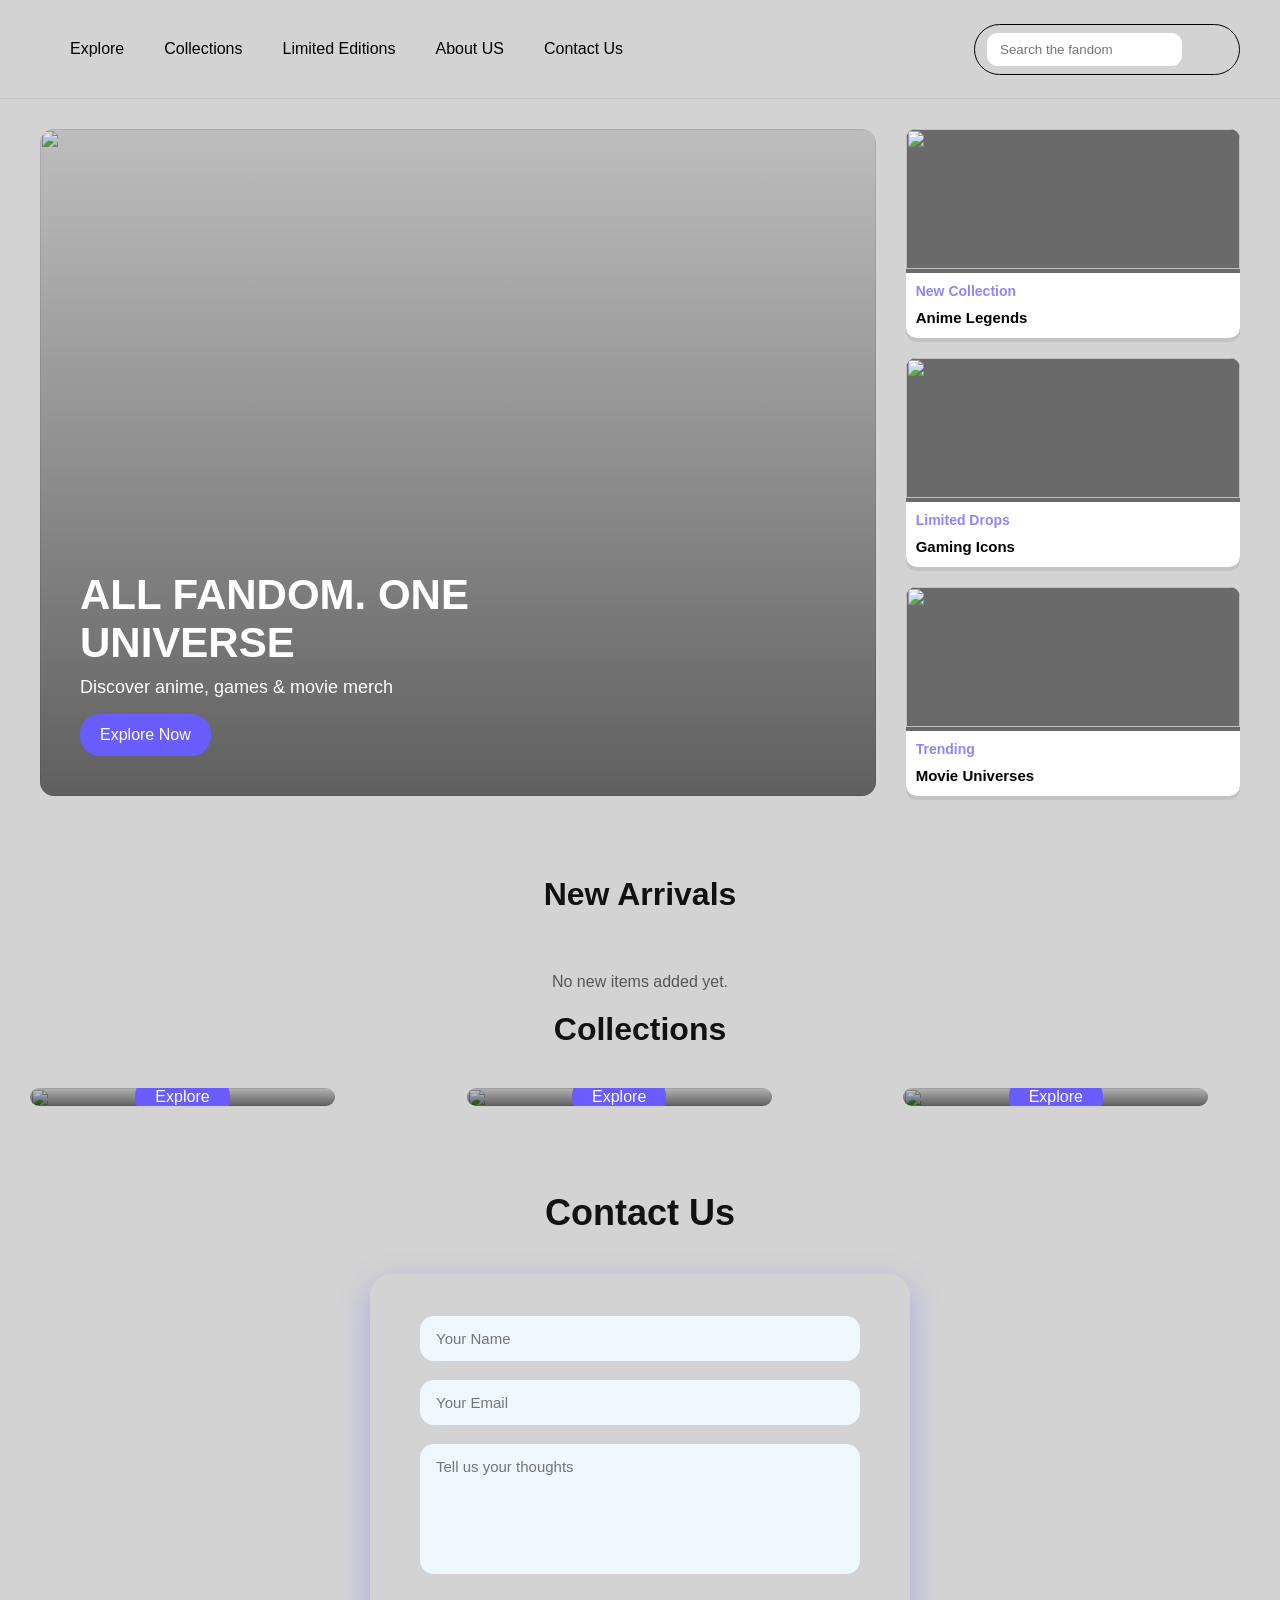
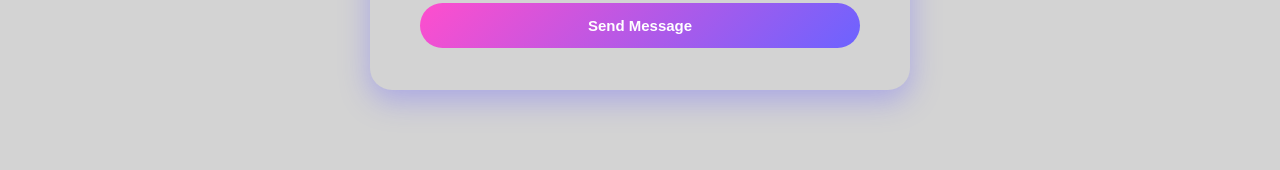
==== index.html @ d2908e81 "Add files via upload" ====
<!DOCTYPE html>
<html>
    <head>
        <link rel="stylesheet" href="CSS/style.css">
        <title>FandomVerse</title>
    </head>
    <body>
        <header class="navbar">
            <div class="navleft">
                <img src="RSC/IMGS/LOGO.png" alt="" class="logo">
                <nav>
                    <div class="navitem">
                        <a href="#">Explore</a>

                        <div class="dropdown">
                            <a href="Explore.html">All Merch</a>
                            <a href="Explore.html#popular-anime">🎌 Popular Animes</a>
                            <a href="Explore.html#popular-games-grid">🎮 Popular Games</a>
                            <a href="#">Random Fandom</a>
                            <a href="Explore.html#all-movies-grid">TV Shows & Movies</a>
                        </div>
                    </div>

                    <a href="#collections">Collections</a>
                    <a href="#">Limited Editions</a>
                    <a href="#">About US</a>
                    <a href="#contact">Contact Us</a>
                </nav>
            </div>

            <div class="navright">
                <input type="text" placeholder="Search the fandom">
                <img src="RSC/IMGS/CART.png" alt="" class="navicons">
                <img src="RSC/IMGS/HEARt.png" alt="" class="navicons">
                <img src="RSC/IMGS/LOGIN.png" alt="" class="navicons">
            </div>
        </header>

        <!---MAIN-->
        <main class="container">

            <!--Hero-->
            <section class="hero">
                <div class="slides">
                    <img src="RSC/IMGS/figures.png" class="slide active">
                    <img src="RSC/IMGS/ghost.jpg" class="slide">
                    <img src="RSC/IMGS/gekko.jpg" class="slide">
                    <img src="RSC/IMGS/SSD.png" class="slide">
                    <img src="RSC/IMGS/arcane.png" class="slide">
                    <img src="RSC/IMGS/animes.png" class="slide">
                </div>

                <div class="herotext">
                    <h1>ALL FANDOM. ONE UNIVERSE</h1>
                    <p>Discover anime, games & movie merch</p>
                    <button>Explore Now</button>
                </div>
            </section>

            <!--SIDE Collection-->
            <aside class="sidecontent">
                <div class="sidecard">
                    <img src="RSC/IMGS/ANIME.jpeg" alt="">
                    <h3>New Collection</h3>
                    <p>Anime Legends</p>
                </div>

                <div class="sidecard">
                    <img src="RSC/IMGS/GAME.png" alt="">
                    <h3>Limited Drops</h3>
                    <p>Gaming Icons</p>
                </div>

                <div class="sidecard">
                    <img src="RSC/IMGS/MOVIE.avif" alt="">
                    <h3>Trending</h3>
                    <p>Movie Universes</p>
                </div>
            </aside>
        </main>

        <section id="store-items" style="margin-top: 50px;">
    <h2 class="secttitle">New Arrivals</h2>
    
    <div class="slider-window">
        <div id="new-arrivals-container" class="arrival-track">
            </div>
    </div>
</section>

        <!--Collection-->
        <section id="collections" class="collectionssection">
            <h2 class="secttitle">Collections</h2>
            <div class="collectiongrid">
                <div class="collectioncard">
                    <img src="RSC/IMGS/MERCH.jpg" alt="">
                    <div class="collection-overlay"></div>
                    <div class="collection-content">
                        <h3>MERCH</h3>
                        <a href="#" class="explore-btn">Explore</a>
                    </div>
                </div>
                <div class="collectioncard">
                    <img src="RSC/IMGS/POSTER.jpg" alt="">
                    <div class="collection-overlay"></div>
                    <div class="collection-content">
                        <h3>POSTERS</h3>
                        <a href="#" class="explore-btn">Explore</a>
                    </div>
                </div>
                <div class="collectioncard">
                    <img src="RSC/IMGS/Figure.jpg" alt="">
                    <div class="collection-overlay"></div>
                    <div class="collection-content">
                        <h3>FIGURES</h3>
                    <a href="#" class="explore-btn">Explore</a>
                    </div>
                    
                </div>
            </div>
        </section>

        <!--Contact-->
        <section id="contact" class="contactsect">
            <h2>Contact Us</h2>

            <div class="contactbox">
                <form class="contactform">
                <input type="text" placeholder="Your Name" required/>
                <input type="email" placeholder="Your Email" required/>
                <textarea placeholder="Tell us your thoughts" required></textarea>
                <button type="submit">Send Message</button>
            </form>
            </div>
            
        </section>
        <script src="JS/script.js"></script>
    </body>
</html>
---- CSS/style.css ----
* {
    margin: 0;
    padding: 0;
    box-sizing: border-box;
    font-family: Arial, Helvetica, sans-serif;
}
html {
  scroll-behavior: smooth;
}
nav{
    display: flex;
    gap: 20px;
}
.navitem{
    position: relative;
}
.dropdown{
    position: absolute;
    top: 120%;
    left: 0;
    border-radius: 12px;
    padding: 10px 0;
    min-width: 220px;

    opacity: 0;
    visibility: hidden;
    transform: translateY(10px);

    transition: all 0.25s ease;
    box-shadow: 0 10px 30px rgba(0,0,0,0.08);
    z-index: 99;
}
.navitem:hover .dropdown {
  opacity: 1;
  visibility: visible;
  transform: translateY(0);
}
.dropdown a{
    display: block;
    padding: 12px 20px;
    color: #000000;
    text-decoration: none;
    font-size: 14px;
}
.dropdown a:hover{
    background: rgba(108, 92, 231, 0.15);
}

.navbar{
    display: flex;
    justify-content: space-between;
    align-items: center;
    padding: 14px 40px;
    border-bottom: 1px solid rgba(0,0,0,0.08);
}
.navleft{
    display: flex;
    align-items: center;
    gap: 30px;
}
.logo{
    height: 70px;
}
nav a{
    text-decoration: none;
    color: rgb(0, 0, 0);
    margin-right: 20px;
    font-weight: 500;
}
.navright{
    padding: 8px 12px;
    border-radius: 30px;
    border: 1px solid ;
    display: flex;
    align-items: center;
    gap: 15px;
}
.navright input{
    padding: 8px 12px;
    border-radius: 10px;
    border: 1px solid white;
    color: aliceblue;
}
.navicons{
    height: 22px;
    cursor: pointer;
}
/*MAIN*/
.container{
    display: grid;
    grid-template-columns: 3fr 1.2fr;
    gap: 30px;
    padding: 30px 40px;
}
.hero {
    position: relative;
    border-radius: 14px;
    overflow: hidden;
    height: 100%; /* Ensures the container fills the grid cell */
}

.slides {
    position: relative;
    height: 100%;       /* STRETCH to fill the grid cell */
    min-height: 520px;  /* Ensure it never gets too small */
}
.slide {
    position: absolute;
    top: 0;
    left: 0;
    width: 100%;
    height: 100%;
    object-fit: cover;
    opacity: 0;
    transition: opacity 1s ease-in-out;
}
.slide.active{
    opacity: 1;
}

.herotext{
    position: absolute;
    bottom: 40px;
    left: 40px;
    color: white;
    max-width: 400px;
    background: none;
    z-index: 2;
}
.herotext h1{
    font-size: 42px;
    margin-bottom: 10px;
    background: none;
    margin-bottom: 10px;
}
.herotext p{
    font-size: 18px;
    margin-bottom: 15px;
    background: none;
    margin-bottom: 16px;
}
.herotext button{
    padding: 12px 20px;
    border: none;
    background: #6a5cff;
    color: white;
    border-radius: 20px;
    cursor: pointer;
    font-size: 16px;
    transition: all 0.3s ease;
}
.herotext button:hover {
  background: white;
  color: black;
}
.hero::after{
  content: "";
  position: absolute;
  inset: 0;
  background: linear-gradient(
    to top,
    rgba(0,0,0,0.55),
    rgba(0,0,0,0.1)
  );
  z-index: 1;
}
.hero img {
    width: 100% !important;
    height: 100% !important; /* Forces image to hit the bottom */
    object-fit: cover !important; /* Crops edges to fit without stretching */
    display: block;
    border-radius: 14px;
}
.hero img:hover{
    transform: scale(1.1);
    transition: transform 0.6s ease;
}


/*side content*/
.sidecontent{
    display: flex;
    flex-direction: column;
    gap: 20px;
}
.sidecard{
    background: rgb(106, 106, 106);
    border-radius: 10px;
    overflow: hidden;
    box-shadow: 0 4px rgba(0,0,0,0.08);
    cursor: pointer;
    transition: transform 0.6s ease;
}
.sidecard img{
    width: 100%;
    height: 140px;
    object-fit: cover;
}
.sidecard img:hover{
    transform: scale(1.1);
    transition: transform 0.6s ease;
}
.sidecard h3{
    padding: 10px;
    font-size: 14px;
    color: #9086fa;
    background: rgb(255, 255, 255);
    text-decoration: aliceblue;
}
.sidecard p{
    padding: 0 10px 12px;
    font-size: 15px;
    font-weight: bold;
    background: rgb(255, 255, 255);
}
/*Colloections*/
.collectionsection{
    padding: 80px 40px;
    background: aliceblue;
}
.secttitle{
    color: #111;
    font-size: 32px;
    margin-bottom: 40px;
    text-align: center;
}
.collectiongrid{
    display: grid;
    grid-template-columns: repeat(3,1fr);
    gap: 30px;
}
.collectioncard{
    position: relative;
    height: 75%;
    margin-left: 30px;
    width: 75%;
    border-radius: 20px;
    background-size: cover;
    background-position: center;
    overflow: hidden;
    border-radius: 18px;
    cursor: pointer;
    transition: transform 0.3s ease;
}



.collectioncard h3 {
    position: absolute;
    bottom: 100px;
    z-index: 2;
    color: white;
    font-weight: 600;
    padding: 20px;
    font-size: 20px;
    text-align: center;
    background: none;
}


.collectioncard:hover{
    transform: translateY(-8px);
    transform: scale(1.1);
    transition: transform 0.6s ease;
}
.collectioncard img{
    width: 100%;
    height: 100%;
    object-fit: cover;
    border-radius: 20px;
    z-index: 1;
}
.collection-overlay {
  position: absolute;
  inset: 0;
  background: linear-gradient(
    to top,
    rgba(0, 0, 0, 0.55),
    rgba(0, 0, 0, 0.15)
  );
  z-index: 1;
}
.collection-content {
  background: none;   /* IMPORTANT */
  position: absolute;
  inset: 0;
  display: flex;
  flex-direction: column;
  align-items: center;
  justify-content: center;
  gap: 12px;
  z-index: 2;
}

.explore-btn {
    padding: 12px 20px;
    border: none;
    background: #6a5cff;
    color: white;
    border-radius: 20px;
    cursor: pointer;
    font-size: 16px;
    text-decoration: none;
    align-items: center;
    transition: all 0.3s ease;
}

.explore-btn:hover {
  background: white;
  color: black;
}

/*Contact form*/
.contactsect{
    padding: 80px 8%;
    text-align: center;
}
.contactsect h2{
    font-size: 36px;
    margin-bottom: 40px;
    color: #111;
}
.contactbox{
  max-width: 540px;
  margin: 0 auto;
  border-radius: 22px;
  padding: 2px;
  box-shadow: 0 10px 30px rgba(108, 99, 255, 0.4);
}

.contactform{
    background: transparent;
    border-radius: 20px;
    max-width: 500px;
    padding: 40px 30px;
    background-clip: padding-box;
    position: relative;
    margin: 0 auto;
    display: flex;
    flex-direction: column;
    gap: 19px;
}
.contactform input,
.contactform textarea{
    padding: 14px 16px;
    border-radius: 14px;
    border: none;
    outline: none;
    background: aliceblue;
    color: #111;
    font-size: 15px;
}
.contactform textarea{
    resize: none;
    height: 130px;
}
.contactform button{
    margin-top: 10px;
    padding: 14px;
    border-radius: 30px;
    border: none;
    background: linear-gradient(135deg, #ff4ecd, #6c63ff);
    color: #fff;
    font-size: 15px;
    font-weight: 600;
    cursor: pointer;
    transition: transform 0.3s ease, box-shadow 0.3s ease;
}
.contactform button:hover{
    transform: scale(1.05);
    box-shadow: 0 10px 30px rgba(108, 99, 255, 0.4);
}

/* --- NEW ARRIVALS: SQUARE IMAGES --- */
#new-arrivals-container .collectioncard {
    position: relative;
    width: 90%;
    height: 500px;
    margin-bottom: 50px;
    background-position: center;
    overflow: hidden;
}
#new-arrivals-container .collectioncard img {
    width: 100%;
    height: 100%;
    

    /* 2. "Cover" ensures the image fills the square by cropping 
          the edges instead of stretching/squishing the character */
    object-fit: cover;
    
    /* 3. (Optional) Focus on the top-center of the image.
          This is usually better for Figures/Characters so you don't cut off heads. */
    object-position: top center;
}

.arrivalgrid{
    display: grid;
    grid-template-columns: repeat(4,1fr);
    gap: 30px;
}

/* --- NEW ARRIVALS SLIDER --- */

/* The Window: Hides anything outside the box */
.slider-window {
    width: 100%;
    overflow: hidden;
    padding: 20px 0; /* Space for shadows */
    position: relative;
}

/* The Track: Holds all cards in a long horizontal row */
.arrival-track {
    display: flex;
    gap: 20px; /* Space between cards */
    width: max-content; /* Allow it to be as wide as needed */
    transition: transform 0.5s ease-in-out; /* Smooth sliding animation */
}

/* The Cards: Force them to be exactly 4 per screen (minus gaps) */
#new-arrivals-container .collectioncard {
    /* calculation: 100% / 4 items - gap adjustment */
    width: calc(25vw - 40px); 
    min-width: 220px; /* Don't get too small on mobile */
    flex-shrink: 0;   /* Prevent squishing */
}

/* Ensure images stay square 1:1 */
#new-arrivals-container .collectioncard img {
    width: 100%;
    aspect-ratio: 1 / 1;
    object-fit: cover;
}

body {
    background-color: lightgray; /* Or use #f0f4f8 for a cleaner look */
}

.hero, .slides, .slide, .herotext, .herotext h1, .herotext p {
    background-color: transparent !important;
    background: none !important;
}
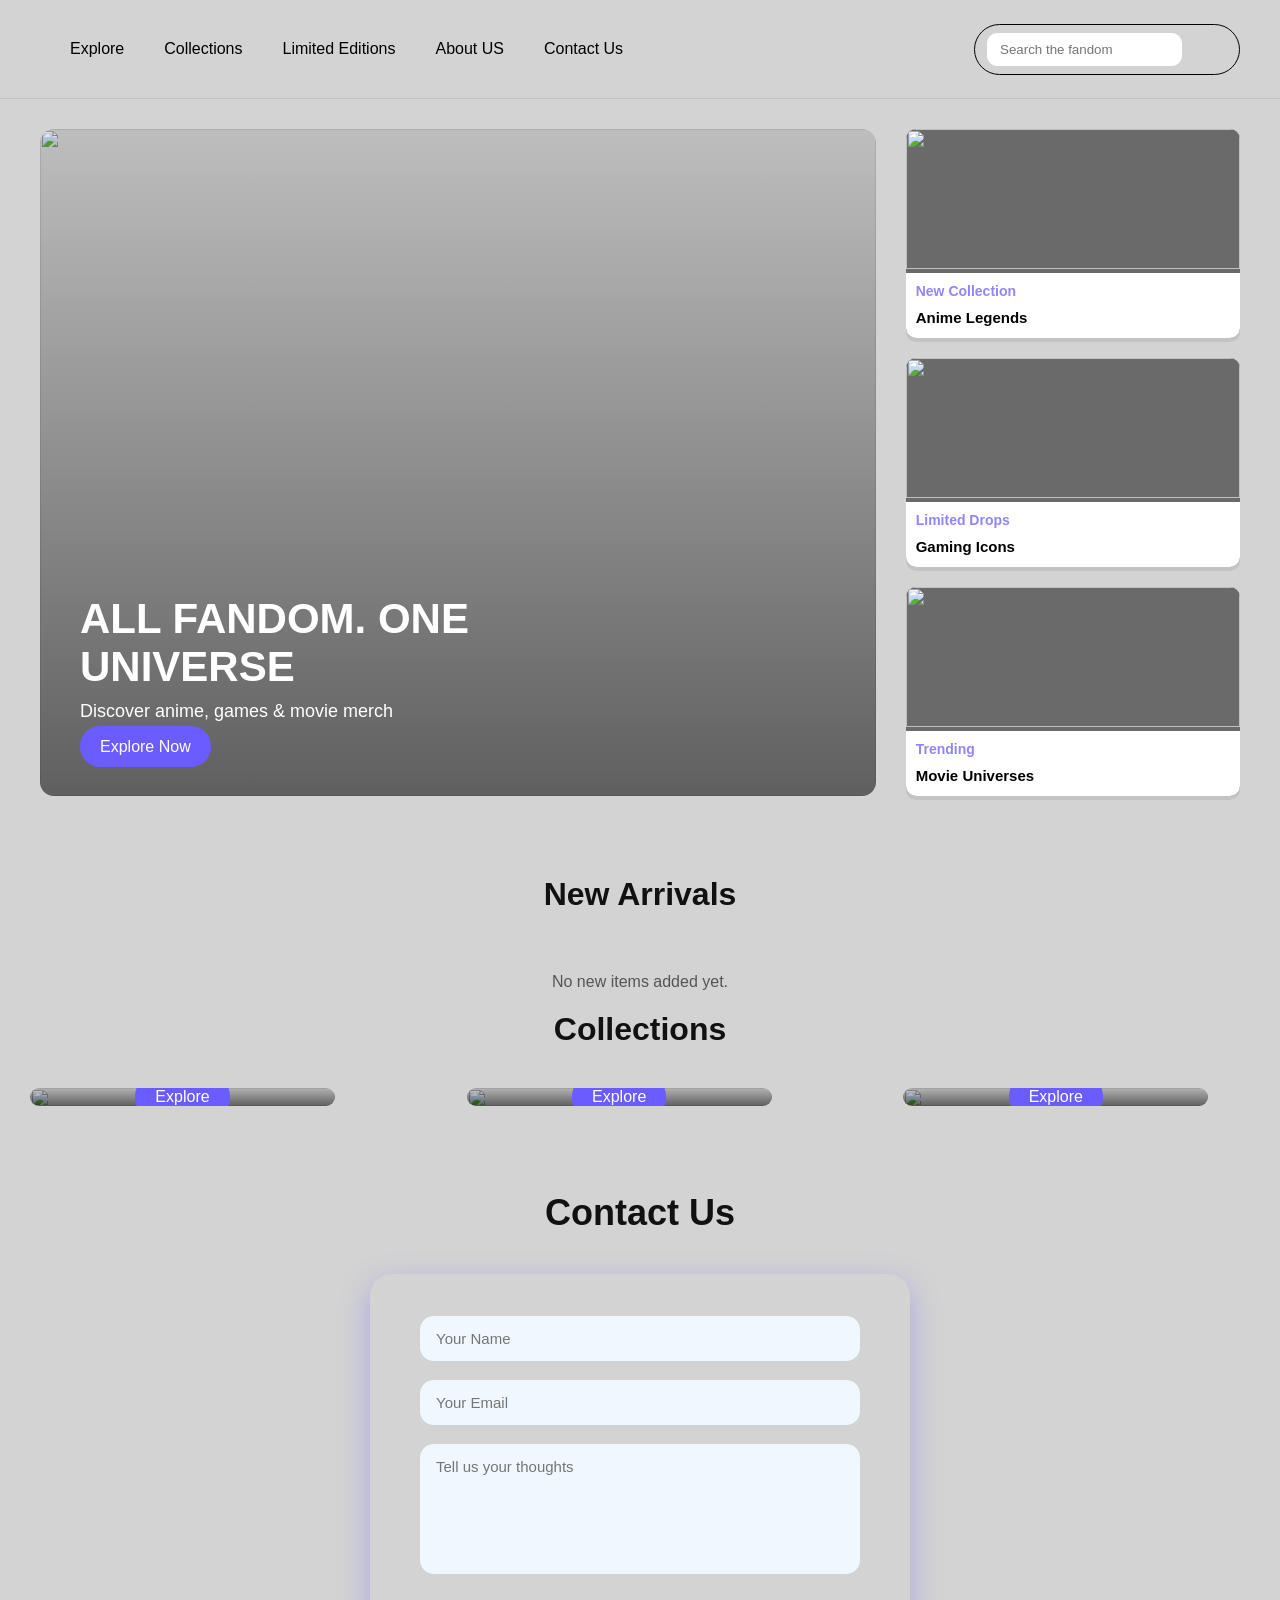
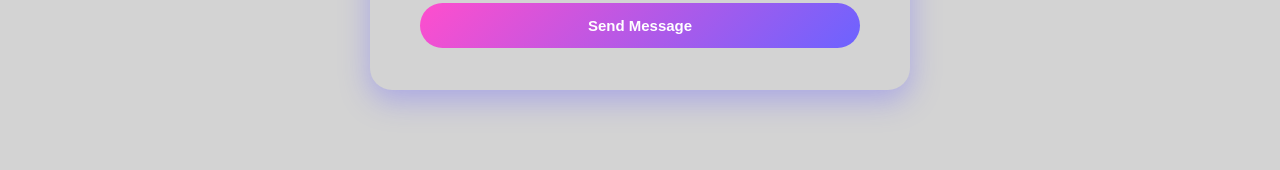
==== commit 06ec9c38: "index.html" ====
--- a/index.html
+++ b/index.html
@@ -53,7 +53,7 @@
                 <div class="herotext">
                     <h1>ALL FANDOM. ONE UNIVERSE</h1>
                     <p>Discover anime, games & movie merch</p>
-                    <button>Explore Now</button>
+                    <a href="Explore.html" class="explore-btn">Explore Now</a>
                 </div>
             </section>
 
@@ -136,4 +136,5 @@
         </section>
         <script src="JS/script.js"></script>
     </body>
-</html>+
+</html>
